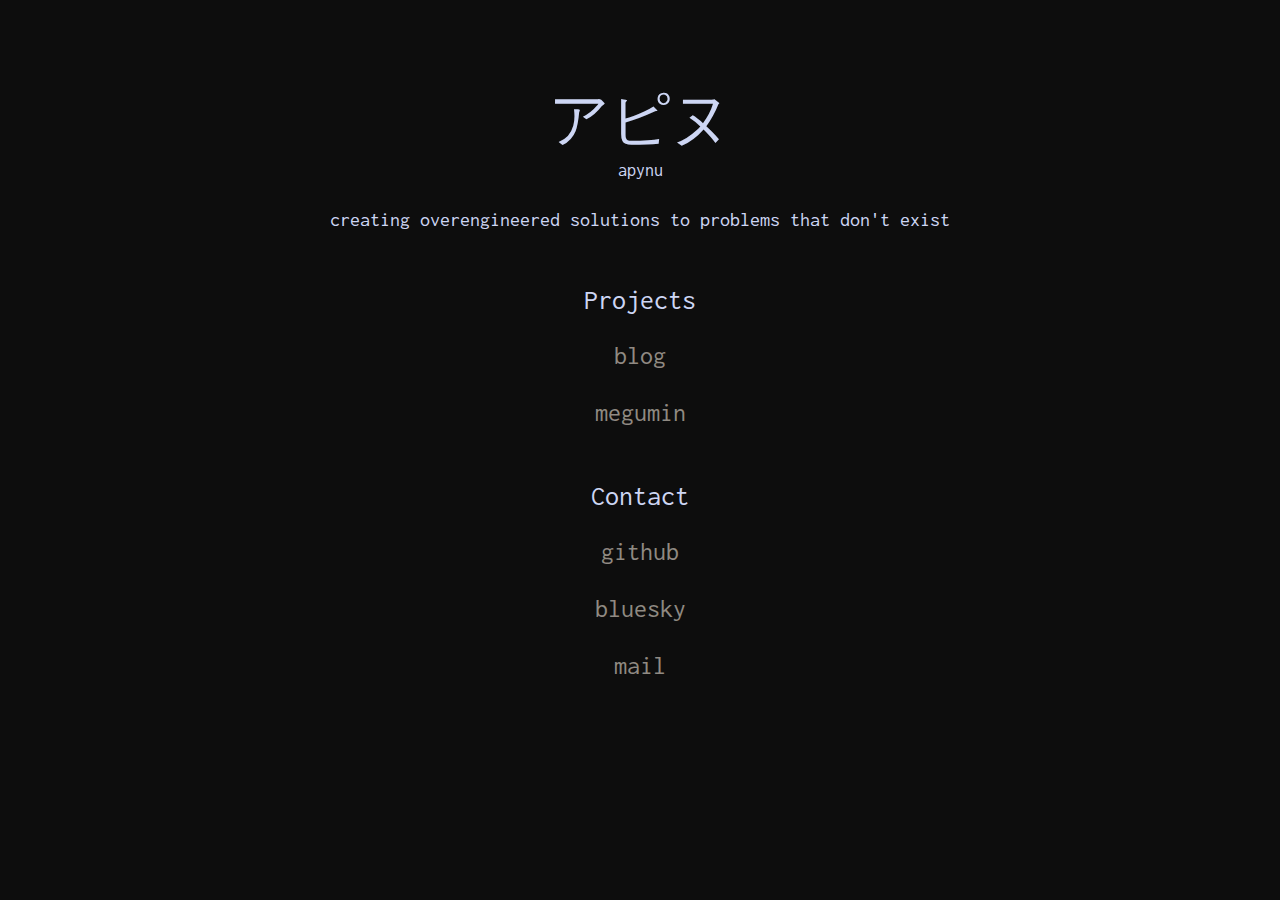
==== index.html @ 6af568d5 "initial page" ====
<!DOCTYPE html>
<html lang="en">
    <head>
        <meta charset="utf-8">
        <title>meow</title>
        <link rel="preconnect" href="https://fonts.googleapis.com">
        <link rel="preconnect" href="https://fonts.gstatic.com" crossorigin>
        <link href="https://fonts.googleapis.com/css2?family=Inconsolata&display=swap" rel="stylesheet">
        <script type='text/javascript'>console.log("Nothing to see here ᓚᘏᗢ")</script>
        <style>
            html{
                background-color:#0d0d0d;
                font-size:20px;
                color:#cdd6f4;
                text-align: center;
                margin-top: 1rem;
                font-family: 'Inconsolata', monospace;
            }

            header>p::selection, a::selection, p::selection{
                background-color: #22333b;
            }

            .name{
                font-size: 3rem;
                margin-bottom: 0px;
                padding-bottom: 0px;
            }

            #translation{
              font-size: 18px;
              /* yes, i did not want to put this in a div */
              margin-top: 0px;
              padding-top: 0px;
              margin-bottom: 30px;
            }

            .contact, .projects{
                font-size: 1.4rem;
                margin-top:55px;
            }

            ul{
                margin-top: 20px;
                list-style:none;
                padding-left:0;
            }

            li{
                margin-bottom: 30px;
            }

            a {
                color:#eae0d598;
                text-decoration: none;
                font-size: 1.3rem;
                padding: 0.8rem;
            }

            a:hover{
                color:#5e548e;
            }

            @media screen and (max-width: 1000px) {
                html{
                    font-size:3rem;
                }
                
                .contact{
                    margin-top: 80px;
                }

                #translation{
                  font-size: 30px;
                }

                li{
                    margin-bottom: 
                    100px;
                }
            }
        </style>
    </head>
    <body>
        <header>
            <p class="name">アピヌ</p>
            <p id="translation">apynu</p>
            <p>creating overengineered solutions to problems that don't exist</p>
        </header>
        <p class="projects">Projects</p>
        <ul>
            <li>
                <a href="https://apynu.github.io/blog/">blog</a>
            </li>
            <li>
                <a href="https://github.com/apynu/megumin">megumin</a>
            </li>
        </ul>
        <p class="contact">Contact</p>
        <ul>
            <li>
                <a href="https://github.com/apynu">github</a>
            </li>
            <li>
                <a href="https://bsky.app/profile/apynu.bsky.social">bluesky</a>
            </li>
            <li>
                <a href="mailto:apynu@duck.com">mail</a>
            </li>
        </ul>

    </body>
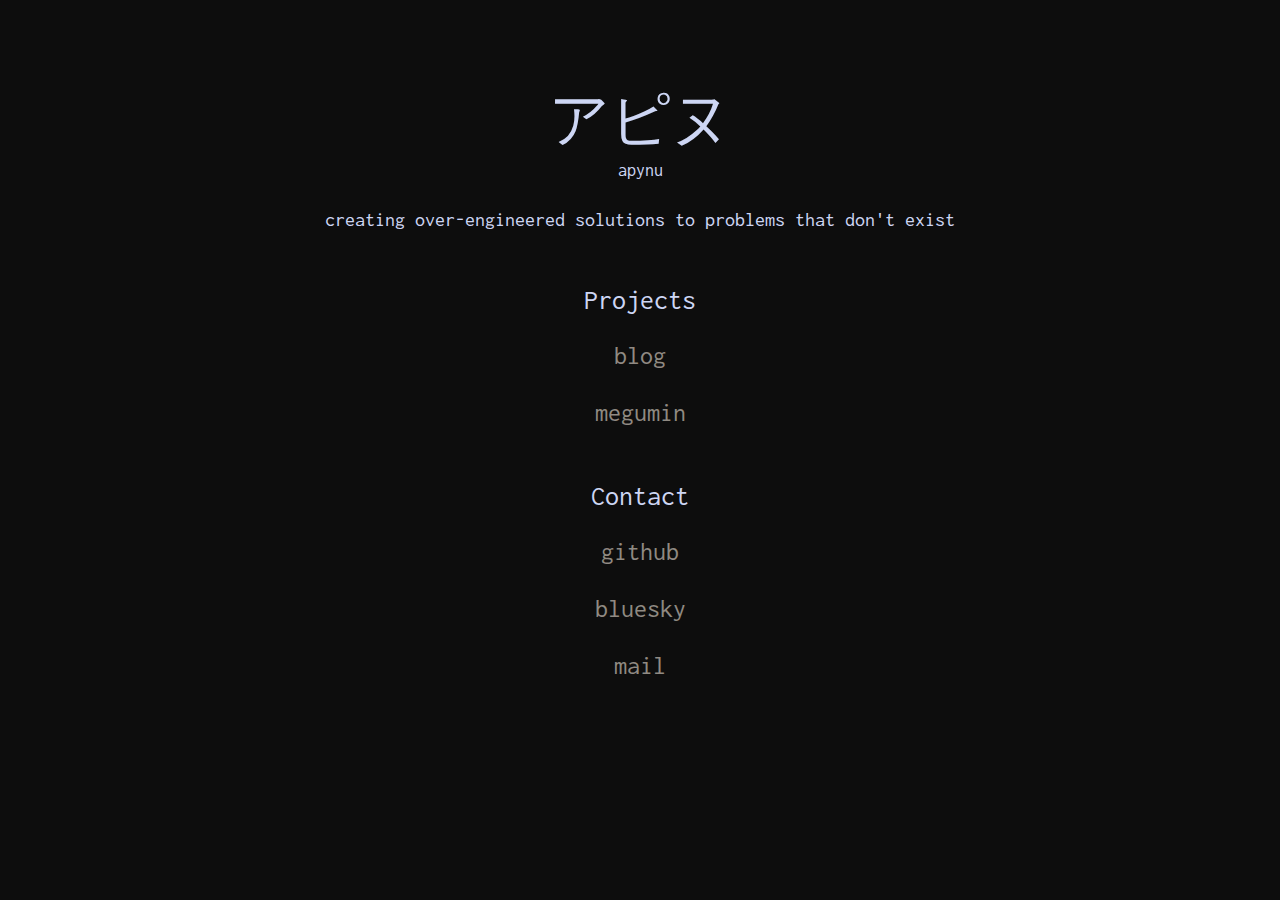
==== commit e3022ef2: "fix typo" ====
--- a/index.html
+++ b/index.html
@@ -85,7 +85,7 @@
         <header>
             <p class="name">アピヌ</p>
             <p id="translation">apynu</p>
-            <p>creating overengineered solutions to problems that don't exist</p>
+            <p>creating over-engineered solutions to problems that don't exist</p>
         </header>
         <p class="projects">Projects</p>
         <ul>
